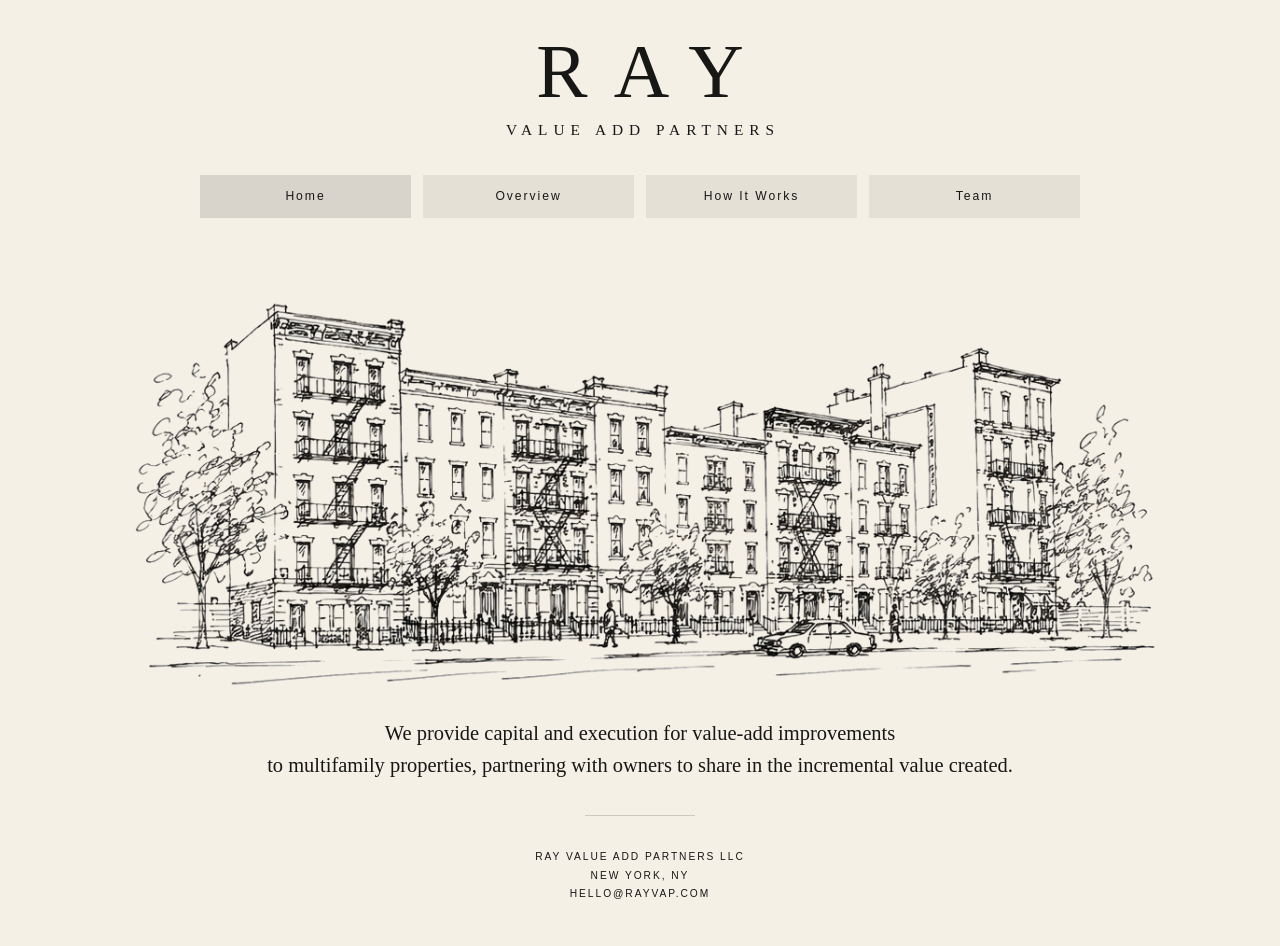
==== index.html @ a3f5995f "Build initial RVAP website" ====
<!doctype html>
<html lang="en">
<head>
  <meta charset="utf-8">
  <meta name="viewport" content="width=device-width, initial-scale=1">
  <title>RAY Value Add Partners</title>
  <meta name="description" content="RAY Value Add Partners provides capital and execution for value-add improvements to residential properties.">
  <link rel="stylesheet" href="assets/css/style.css">
</head>

<body class="home">

<header class="home-header">

  <a class="brand brand-large" href="index.html" aria-label="RAY Value Add Partners home">
    <span class="ray">RAY</span>
    <span class="value-add">VALUE ADD PARTNERS</span>
  </a>

  <nav class="home-nav" aria-label="Primary navigation">
    <a href="index.html" class="active">Home</a>
    <a href="overview.html">Overview</a>
    <a href="how-it-works.html">How It Works</a>
    <a href="team.html">Team</a>
  </nav>

</header>

<main class="home-main">

  <section class="hero">

    <div class="hero-art">
      <img
        class="brownstone-hero"
        src="assets/img/brownstone-hero-transparent.png"
        alt="Pen-and-ink illustration of New York multifamily apartment buildings"
      >
    </div>

    <p class="home-statement">
      We provide capital and execution for value-add improvements
      <br class="desktop-break">
      to multifamily properties, partnering with owners to share in the incremental value created.
    </p>

  </section>

</main>

<footer class="home-footer">
  <p>RAY VALUE ADD PARTNERS LLC</p>
  <p>NEW YORK, NY</p>
  <p><a href="mailto:hello@rayvap.com">HELLO@RAYVAP.COM</a></p>
</footer>

<script src="assets/js/main.js"></script>
</body>
</html>
---- assets/css/style.css ----
:root {
  --paper: #f4f0e6;
  --ink: #171715;
  --muted: #6c6961;
  --rule: rgba(23, 23, 21, 0.65);
  --soft-rule: rgba(23, 23, 21, 0.18);
  --nav: rgba(32, 30, 25, 0.075);
  --max: 1180px;
}

* {
  box-sizing: border-box;
}

html {
  scroll-behavior: smooth;
}

body {
  margin: 0;
  background: var(--paper);
  color: var(--ink);
  font-family: Georgia, "Times New Roman", serif;
  line-height: 1.55;
  -webkit-font-smoothing: antialiased;
}

a {
  color: inherit;
  text-decoration: none;
}

img {
  display: block;
  max-width: 100%;
}

/* ---------- Brand ---------- */

.brand {
  display: inline-flex;
  flex-direction: column;
  align-items: center;
  color: var(--ink);
  line-height: 1;
}

.brand .ray {
  font-size: 2.55rem;
  letter-spacing: 0.34em;
  margin-right: -0.34em;
  font-weight: 400;
}

.brand .value-add {
  margin-top: 0.45rem;
  font-size: 0.66rem;
  letter-spacing: 0.39em;
  margin-right: -0.39em;
  white-space: nowrap;
}

.brand-large .ray {
  font-size: clamp(3.4rem, 6vw, 5.3rem);
}

.brand-large .value-add {
  font-size: clamp(0.72rem, 1.2vw, 1rem);
  margin-top: 0.7rem;
}

/* ---------- Home ---------- */

.home-header {
  width: min(var(--max), calc(100% - 48px));
  margin: 0 auto;
  padding-top: 34px;
  text-align: center;
}

.home-nav {
  display: grid;
  grid-template-columns: repeat(4, 1fr);
  gap: 12px;
  margin: 38px auto 0;
  max-width: 880px;
}

.home-nav a {
  padding: 12px 10px;
  background: var(--nav);
  font-family: Arial, Helvetica, sans-serif;
  font-size: 0.76rem;
  letter-spacing: 0.16em;
  transition: background 180ms ease;
}

.home-nav a:hover,
.home-nav a.active {
  background: rgba(32, 30, 25, 0.13);
}

.home-main {
  width: min(var(--max), calc(100% - 48px));
  margin: 0 auto;
}

.hero {
  padding: 52px 0 32px;
  text-align: center;
}

.hero-art {
  min-height: 355px;
  display: grid;
  place-items: center;
  margin: 0 auto 28px;
  max-width: 1040px;
}

.art-placeholder {
  width: 100%;
  min-height: 330px;
  display: grid;
  place-items: center;
  border-top: 1px solid transparent;
  border-bottom: 1px solid transparent;
  position: relative;
}

.brownstone-placeholder::before {
  content: "";
  width: min(86%, 900px);
  height: 1px;
  background: var(--soft-rule);
  position: absolute;
  bottom: 12%;
  left: 7%;
}

.art-placeholder span {
  font-family: Arial, Helvetica, sans-serif;
  font-size: 0.66rem;
  letter-spacing: 0.22em;
  color: var(--muted);
}

.home-statement {
  max-width: 780px;
  margin: 0 auto;
  font-size: clamp(1.05rem, 1.7vw, 1.28rem);
  line-height: 1.55;
}

.home-statement::after {
  content: "";
  display: block;
  width: 110px;
  height: 1px;
  background: var(--soft-rule);
  margin: 34px auto 0;
}

.home-footer {
  text-align: center;
  padding: 0 24px 42px;
  font-family: Arial, Helvetica, sans-serif;
  font-size: 0.64rem;
  letter-spacing: 0.19em;
  line-height: 1.8;
}

.home-footer p {
  margin: 0;
}

/* ---------- Interior header ---------- */

.site-header {
  width: min(var(--max), calc(100% - 64px));
  margin: 0 auto;
  min-height: 108px;
  display: flex;
  align-items: center;
  justify-content: space-between;
  border-bottom: 1px solid var(--rule);
}

.site-header .brand {
  align-items: flex-start;
}

.site-nav {
  display: flex;
  align-items: center;
  gap: clamp(24px, 3vw, 48px);
  font-size: 0.92rem;
}

.site-nav a {
  position: relative;
}

.site-nav a::after {
  content: "";
  position: absolute;
  left: 0;
  right: 100%;
  bottom: -6px;
  height: 1px;
  background: var(--ink);
  transition: right 180ms ease;
}

.site-nav a:hover::after,
.site-nav a.active::after {
  right: 0;
}

/* ---------- Interior pages ---------- */

.page {
  width: min(var(--max), calc(100% - 64px));
  margin: 0 auto;
  padding: 58px 0 90px;
}

.page-title {
  margin: 0;
  text-align: center;
  font-size: clamp(3rem, 6vw, 5rem);
  line-height: 1.05;
  font-weight: 400;
  letter-spacing: -0.025em;
}

.page-intro {
  max-width: 850px;
  margin: 20px auto 0;
  text-align: center;
  font-size: clamp(1.08rem, 1.8vw, 1.35rem);
  color: #353430;
}

/* ---------- Overview ---------- */

.overview-layout {
  display: grid;
  grid-template-columns: minmax(0, 1.55fr) minmax(260px, 0.8fr);
  gap: clamp(60px, 9vw, 130px);
  align-items: center;
  max-width: 1030px;
  margin: 74px auto 0;
}

.overview-copy {
  font-size: 1.15rem;
  line-height: 1.72;
}

.overview-copy p {
  margin: 0 0 1.45em;
}

.overview-copy p:last-child {
  margin-bottom: 0;
}

.overview-sketch {
  min-height: 470px;
  border-left: 1px solid var(--soft-rule);
  display: flex;
  align-items: center;
  justify-content: center;
  padding-left: 42px;
  color: var(--muted);
  text-align: center;
}

.overview-sketch span {
  font-family: Arial, Helvetica, sans-serif;
  font-size: 0.65rem;
  letter-spacing: 0.2em;
  line-height: 1.8;
}

/* ---------- How It Works ---------- */

.process {
  max-width: 1040px;
  margin: 78px auto 0;
}

.process-step {
  display: grid;
  grid-template-columns: minmax(240px, 0.9fr) minmax(0, 1fr);
  gap: clamp(44px, 8vw, 110px);
  align-items: center;
  min-height: 420px;
  padding: 55px 0;
  border-bottom: 1px solid var(--soft-rule);
}

.process-step:nth-child(even) .step-art {
  order: 2;
}

.process-step:nth-child(even) .step-copy {
  order: 1;
}

.step-art {
  min-height: 310px;
  display: grid;
  place-items: center;
  position: relative;
}

.sketch-placeholder {
  width: 90%;
  height: 280px;
  border: 1px solid rgba(23, 23, 21, 0.24);
  transform: rotate(-1.4deg);
  display: grid;
  place-items: center;
  padding: 24px;
  text-align: center;
  font-family: Arial, Helvetica, sans-serif;
  font-size: 0.65rem;
  letter-spacing: 0.18em;
  line-height: 1.8;
  color: var(--muted);
}

.process-step:nth-child(even) .sketch-placeholder {
  transform: rotate(1.3deg);
}

.step-number {
  display: block;
  font-size: 3.1rem;
  line-height: 1;
  margin-bottom: 12px;
}

.step-copy h2 {
  margin: 0 0 16px;
  font-size: clamp(1.8rem, 3vw, 2.6rem);
  line-height: 1.12;
  font-weight: 400;
}

.step-copy p {
  margin: 0;
  max-width: 570px;
  font-size: 1.12rem;
  line-height: 1.68;
}

.process-conclusion {
  max-width: 800px;
  margin: 72px auto 0;
  text-align: center;
  font-size: 1.13rem;
  line-height: 1.75;
}

/* reveal animation */

.reveal {
  opacity: 0;
  transform: translateY(14px);
  transition:
    opacity 650ms ease,
    transform 650ms ease;
}

.reveal.is-visible {
  opacity: 1;
  transform: translateY(0);
}

/* ---------- Team ---------- */

.team-layout {
  display: grid;
  grid-template-columns: minmax(280px, 0.8fr) minmax(0, 1.25fr);
  gap: clamp(60px, 9vw, 130px);
  align-items: center;
  max-width: 1030px;
  margin: 76px auto 0;
}

.team-portrait {
  min-height: 500px;
  border-right: 1px solid var(--soft-rule);
  padding-right: 44px;
  display: grid;
  place-items: center;
}

.portrait-placeholder {
  width: min(100%, 330px);
  aspect-ratio: 4 / 5;
  border: 1px solid rgba(23, 23, 21, 0.25);
  display: grid;
  place-items: center;
  text-align: center;
  font-family: Arial, Helvetica, sans-serif;
  font-size: 0.65rem;
  letter-spacing: 0.18em;
  color: var(--muted);
}

.team-copy h2 {
  margin: 0 0 30px;
  font-size: clamp(1.8rem, 3vw, 2.65rem);
  font-weight: 400;
  line-height: 1.18;
}

.team-copy h2 span {
  display: block;
  margin-top: 8px;
  font-family: Arial, Helvetica, sans-serif;
  font-size: 0.68rem;
  letter-spacing: 0.2em;
  text-transform: uppercase;
}

.team-copy p {
  margin: 0 0 1.4em;
  font-size: 1.12rem;
  line-height: 1.72;
}

/* ---------- Shared footer ---------- */

.site-footer {
  width: min(var(--max), calc(100% - 64px));
  margin: 0 auto;
  border-top: 1px solid var(--rule);
  padding: 25px 0 38px;
  display: flex;
  justify-content: space-between;
  gap: 24px;
  font-family: Arial, Helvetica, sans-serif;
  font-size: 0.62rem;
  letter-spacing: 0.18em;
  text-transform: uppercase;
}

.site-footer a:hover {
  text-decoration: underline;
}

/* ---------- Responsive ---------- */

@media (max-width: 780px) {
  .home-header,
  .home-main,
  .site-header,
  .page,
  .site-footer {
    width: min(100% - 32px, var(--max));
  }

  .home-header {
    padding-top: 26px;
  }

  .home-nav {
    grid-template-columns: repeat(2, 1fr);
    margin-top: 28px;
  }

  .hero {
    padding-top: 28px;
  }

  .hero-art {
    min-height: 260px;
  }

  .art-placeholder {
    min-height: 240px;
  }

  .desktop-break {
    display: none;
  }

  .site-header {
    min-height: 0;
    padding: 22px 0 18px;
    flex-direction: column;
    gap: 20px;
  }

  .site-header .brand {
    align-items: center;
  }

  .site-nav {
    width: 100%;
    justify-content: center;
    flex-wrap: wrap;
    gap: 12px 24px;
    font-size: 0.85rem;
  }

  .page {
    padding-top: 42px;
  }

  .overview-layout,
  .team-layout {
    grid-template-columns: 1fr;
    gap: 45px;
    margin-top: 50px;
  }

  .overview-sketch {
    min-height: 260px;
    border-left: 0;
    border-top: 1px solid var(--soft-rule);
    padding: 40px 0 0;
  }

  .team-portrait {
    min-height: 0;
    border-right: 0;
    border-bottom: 1px solid var(--soft-rule);
    padding: 0 0 42px;
  }

  .portrait-placeholder {
    width: min(80%, 300px);
  }

  .process {
    margin-top: 50px;
  }

  .process-step {
    grid-template-columns: 1fr;
    min-height: 0;
    gap: 25px;
    padding: 45px 0;
  }

  .process-step:nth-child(even) .step-art,
  .process-step:nth-child(even) .step-copy {
    order: initial;
  }

  .step-art {
    min-height: 230px;
  }

  .sketch-placeholder {
    height: 220px;
  }

  .site-footer {
    flex-direction: column;
    text-align: center;
    align-items: center;
  }
}

@media (prefers-reduced-motion: reduce) {
  html {
    scroll-behavior: auto;
  }

  .reveal {
    opacity: 1;
    transform: none;
    transition: none;
  }
}

/* ---------- Homepage illustration ---------- */

.brownstone-hero {
  width: min(100%, 1080px);
  height: auto;
  margin: 0 auto;
}
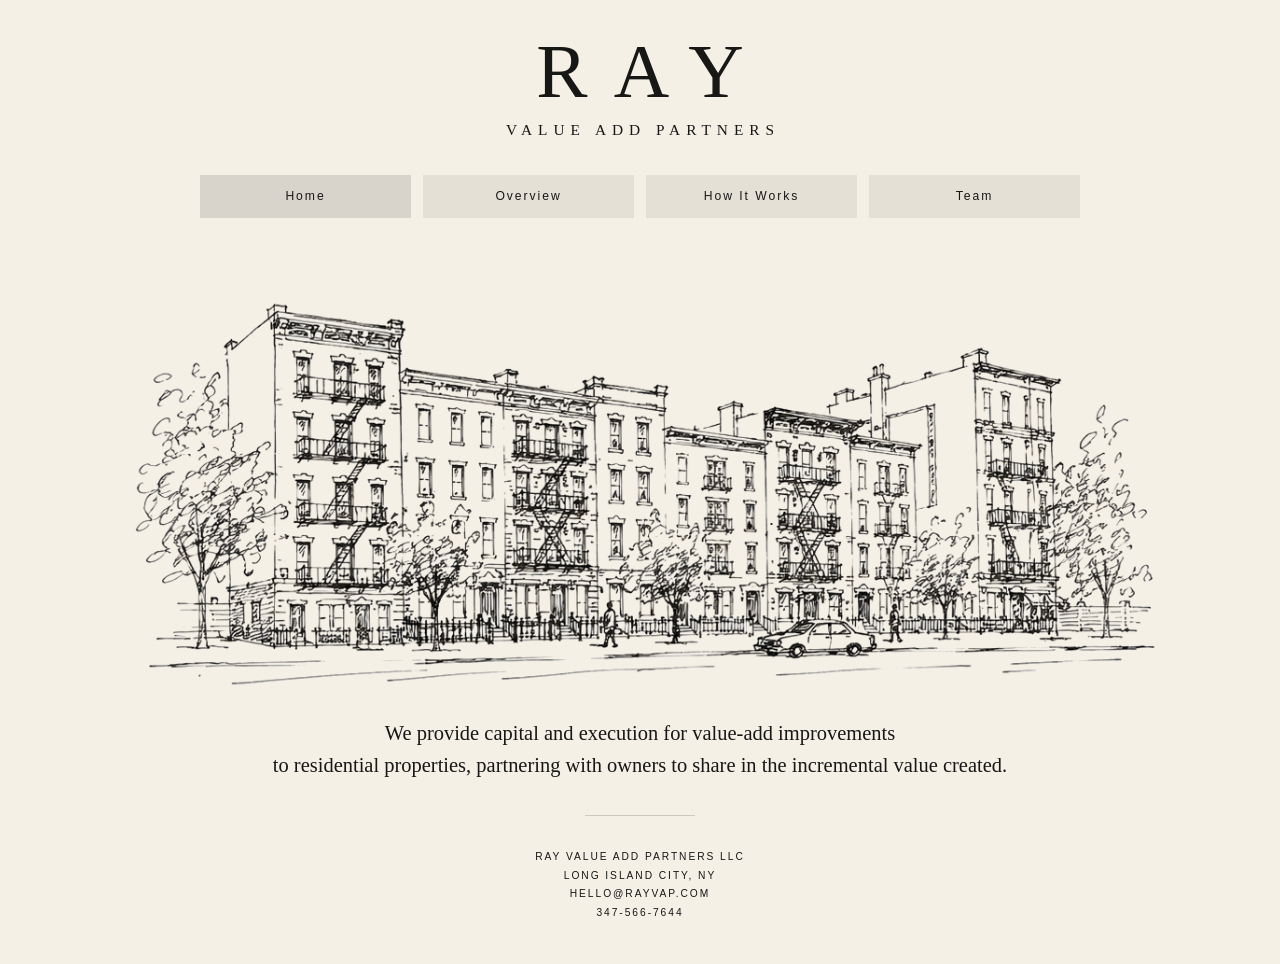
==== commit dc5f7a74: "Refine homepage copy and contact details" ====
--- a/index.html
+++ b/index.html
@@ -41,7 +41,7 @@
     <p class="home-statement">
       We provide capital and execution for value-add improvements
       <br class="desktop-break">
-      to multifamily properties, partnering with owners to share in the incremental value created.
+      to residential properties, partnering with owners to share in the incremental value created.
     </p>
 
   </section>
@@ -50,8 +50,9 @@
 
 <footer class="home-footer">
   <p>RAY VALUE ADD PARTNERS LLC</p>
-  <p>NEW YORK, NY</p>
+  <p>LONG ISLAND CITY, NY</p>
   <p><a href="mailto:hello@rayvap.com">HELLO@RAYVAP.COM</a></p>
+  <p><a href="tel:+13475667644">347-566-7644</a></p>
 </footer>
 
 <script src="assets/js/main.js"></script>
--- a/assets/css/style.css
+++ b/assets/css/style.css
@@ -588,3 +588,892 @@
   height: auto;
   margin: 0 auto;
 }
+
+/* ---------- How It Works artwork ---------- */
+
+.step-sketch {
+  position: absolute;
+  display: block;
+  height: auto;
+}
+
+.step-art-1 {
+  min-height: 340px;
+}
+
+.step1-notes {
+  width: 38%;
+  left: 0;
+  top: 42px;
+}
+
+.step1-closet {
+  width: 48%;
+  left: 29%;
+  top: 18px;
+}
+
+.step1-value {
+  width: 34%;
+  right: -8%;
+  top: 38px;
+}
+
+.step-art-2 {
+  min-height: 360px;
+}
+
+.step2-cost {
+  width: 54%;
+  left: -7%;
+  top: 75px;
+}
+
+.step2-worker {
+  width: 72%;
+  right: -12%;
+  top: 5px;
+}
+
+.step-art-3 {
+  min-height: 360px;
+}
+
+.step3-notes {
+  width: 35%;
+  left: -5%;
+  top: 55px;
+}
+
+.step3-closet {
+  width: 48%;
+  left: 23%;
+  top: 28px;
+}
+
+.step3-lease {
+  width: 55%;
+  right: -24%;
+  top: 38px;
+}
+
+/* ---------- How It Works: Steps 4–5 ---------- */
+
+.process-final {
+  display: grid;
+  grid-template-columns: 1fr 1fr;
+  column-gap: clamp(50px, 8vw, 110px);
+  padding: 70px 0 55px;
+  border-bottom: 1px solid var(--soft-rule);
+}
+
+.final-step h2 {
+  margin: 0 0 16px;
+  font-size: clamp(1.8rem, 3vw, 2.6rem);
+  line-height: 1.12;
+  font-weight: 400;
+}
+
+.final-step p {
+  margin: 0;
+  max-width: 470px;
+  font-size: 1.12rem;
+  line-height: 1.68;
+}
+
+.final-graph {
+  grid-column: 1 / -1;
+  width: 100%;
+  margin-top: 45px;
+  overflow: hidden;
+}
+
+.final-graph img {
+  display: block;
+  width: 100%;
+  max-width: 100%;
+  height: auto;
+  margin-left: 0;
+  margin-top: -15%;
+}
+
+@media (max-width: 780px) {
+  .process-step .step-copy {
+    order: 1 !important;
+  }
+
+  .process-step .step-art {
+    order: 2 !important;
+  }
+
+  .step-art-1,
+  .step-art-2,
+  .step-art-3 {
+    min-height: 285px;
+    transform: scale(0.88);
+    transform-origin: top center;
+    margin-bottom: -25px;
+  }
+
+  .step-art-2,
+  .step-art-3 {
+    min-height: 245px;
+    margin-bottom: -55px;
+  }
+
+  .step1-value {
+    right: 0;
+  }
+
+  .step2-cost {
+    left: 0;
+  }
+
+  .step2-worker {
+    right: 0;
+  }
+
+  .step3-notes {
+    left: 0;
+  }
+
+  .step3-lease {
+    right: -5%;
+  }
+
+  .process-final {
+    grid-template-columns: 1fr;
+    gap: 42px;
+    padding: 50px 0 45px;
+  }
+
+  .final-graph {
+    overflow-x: auto;
+    overflow-y: hidden;
+    margin-top: 10px;
+    padding-bottom: 8px;
+  }
+
+  .final-graph img {
+    width: 720px;
+    max-width: none;
+    margin-left: 0;
+    margin-top: -105px;
+  }
+}
+
+/* ---------- Team portrait ---------- */
+
+.team-headshot {
+  display: block;
+  width: min(100%, 285px);
+  height: auto;
+}
+
+@media (max-width: 780px) {
+  .team-headshot {
+    width: min(72vw, 260px);
+  }
+}
+
+/* How It Works heading scale — match Team content heading */
+.step-copy h2,
+.final-step h2 {
+  font-size: clamp(1.8rem, 3vw, 2.65rem);
+}
+
+.step-copy .step-number,
+.final-step .step-number {
+  font-size: 2.65rem;
+}
+
+@media (max-width: 780px) {
+  .step-copy h2,
+  .final-step h2 {
+    font-size: 1.8rem;
+  }
+
+  .step-copy .step-number,
+  .final-step .step-number {
+    font-size: 2.4rem;
+  }
+}
+
+/* How It Works — align step numbers beside titles */
+.step-copy,
+.final-step {
+  position: relative;
+}
+
+.step-copy .step-number,
+.final-step .step-number {
+  position: absolute;
+  left: 0;
+  top: 0;
+  line-height: 1;
+}
+
+.step-copy h2,
+.final-step h2 {
+  margin-left: 70px;
+  min-height: 2.65rem;
+}
+
+@media (max-width: 780px) {
+  .step-copy h2,
+  .final-step h2 {
+    margin-left: 52px;
+    min-height: 2.4rem;
+  }
+}
+
+/* Give Step 3 artwork a little more breathing room */
+.process-step:nth-child(3) .step-copy {
+  transform: translateX(45px);
+}
+
+@media (max-width: 780px) {
+  .process-step:nth-child(3) .step-copy {
+    transform: none;
+  }
+}
+
+/* ---------- Overview animation ---------- */
+
+.overview-animation {
+  position: relative;
+  width: 100%;
+  aspect-ratio: 4 / 3;
+  overflow: hidden;
+}
+
+.overview-scene {
+  position: absolute;
+  inset: 0;
+  width: 100%;
+  height: 100%;
+  object-fit: contain;
+  opacity: 0;
+  pointer-events: none;
+  animation-duration: 11s;
+  animation-timing-function: ease-in-out;
+  animation-iteration-count: infinite;
+}
+
+/*
+  11-second story:
+  0–1.2    brownstone
+  1.2–2.2  clean plan
+  2.2–3.0  dishwasher
+  3.0–3.8  washer/dryer
+  3.8–4.8  exterior
+  4.8–6.7  storage
+  6.7–7.5  storage annotation
+  7.5–8.5  lease
+  8.5–10.0 uplift
+  10–11    brownstone return
+*/
+
+.ov-brownstone {
+  animation-name: ovBrownstone;
+}
+
+.ov-plan {
+  animation-name: ovPlan;
+}
+
+.ov-dw {
+  animation-name: ovDishwasher;
+}
+
+.ov-wd {
+  animation-name: ovWasherDryer;
+}
+
+.ov-exterior {
+  animation-name: ovExterior;
+}
+
+.ov-storage {
+  animation-name: ovStorage;
+}
+
+.ov-lease-base {
+  animation-name: ovLeaseBase;
+}
+
+.ov-lease-value {
+  animation-name: ovLeaseValue;
+}
+
+@keyframes ovBrownstone {
+  0%      { opacity: 1; }
+  8%      { opacity: 1; }
+  13%     { opacity: 0; }
+  91%     { opacity: 0; }
+  96%     { opacity: 1; }
+  100%    { opacity: 1; }
+}
+
+@keyframes ovPlan {
+  0%, 8%  { opacity: 0; }
+  13%     { opacity: 1; }
+  20%     { opacity: 1; }
+  24%     { opacity: 0; }
+  100%    { opacity: 0; }
+}
+
+@keyframes ovDishwasher {
+  0%, 18% { opacity: 0; }
+  22%     { opacity: 1; }
+  27%     { opacity: 1; }
+  31%     { opacity: 0; }
+  100%    { opacity: 0; }
+}
+
+@keyframes ovWasherDryer {
+  0%, 25% { opacity: 0; }
+  29%     { opacity: 1; }
+  34%     { opacity: 1; }
+  38%     { opacity: 0; }
+  100%    { opacity: 0; }
+}
+
+@keyframes ovExterior {
+  0%, 33% { opacity: 0; }
+  38%     { opacity: 1; }
+  43%     { opacity: 1; }
+  47%     { opacity: 0; }
+  100%    { opacity: 0; }
+}
+
+@keyframes ovStorage {
+  0%, 41% { opacity: 0; }
+  47%     { opacity: 1; }
+  64%     { opacity: 1; }
+  70%     { opacity: 0; }
+  100%    { opacity: 0; }
+}
+
+.overview-storage-note {
+  position: absolute;
+  left: 13%;
+  bottom: 10%;
+  display: flex;
+  align-items: center;
+  gap: 0.35rem;
+  color: #a84e43;
+  font-family: "Courier New", monospace;
+  font-size: clamp(0.55rem, 1.6vw, 0.78rem);
+  font-weight: 600;
+  letter-spacing: 0.08em;
+  transform: rotate(-4deg);
+  opacity: 0;
+  animation: ovStorageNote 11s ease-in-out infinite;
+}
+
+.overview-storage-arrow {
+  display: inline-block;
+  font-size: 1.4em;
+  transform: rotate(-8deg);
+}
+
+@keyframes ovStorageNote {
+  0%, 54% { opacity: 0; transform: rotate(-4deg) translateY(4px); }
+  58%     { opacity: 1; transform: rotate(-4deg) translateY(0); }
+  64%     { opacity: 1; transform: rotate(-4deg) translateY(0); }
+  69%     { opacity: 0; }
+  100%    { opacity: 0; }
+}
+
+@keyframes ovLeaseBase {
+  0%, 65% { opacity: 0; }
+  71%     { opacity: 1; }
+  77%     { opacity: 1; }
+  81%     { opacity: 0; }
+  100%    { opacity: 0; }
+}
+
+@keyframes ovLeaseValue {
+  0%, 75% { opacity: 0; }
+  80%     { opacity: 1; }
+  90%     { opacity: 1; }
+  95%     { opacity: 0; }
+  100%    { opacity: 0; }
+}
+
+@media (prefers-reduced-motion: reduce) {
+  .overview-scene,
+  .overview-storage-note {
+    animation: none;
+  }
+
+  .overview-scene {
+    opacity: 0;
+  }
+
+  .ov-lease-value {
+    opacity: 1;
+  }
+}
+
+
+/* Overview animation artwork scale correction */
+.overview-scene {
+  width: 180%;
+  height: 180%;
+  left: -40%;
+  top: -40%;
+  max-width: none;
+}
+
+
+/* ---------- Overview animation sizing correction ---------- */
+
+/* Undo the previous 180% artwork zoom */
+.overview-scene {
+  inset: 0;
+  left: 0;
+  top: 0;
+  width: 100%;
+  height: 100%;
+  max-width: 100%;
+  object-fit: contain;
+}
+
+/* Give the illustration materially more page width */
+.overview-layout {
+  grid-template-columns: minmax(0, 1.25fr) minmax(400px, 1fr);
+  gap: clamp(45px, 6vw, 85px);
+  max-width: 1180px;
+}
+
+.overview-sketch {
+  padding-left: 32px;
+}
+
+.overview-animation {
+  width: 100%;
+  aspect-ratio: 4 / 3;
+}
+
+@media (max-width: 760px) {
+  .overview-layout {
+    grid-template-columns: 1fr;
+  }
+
+  .overview-sketch {
+    padding: 40px 0 0;
+  }
+
+  .overview-animation {
+    width: min(100%, 520px);
+    margin: 0 auto;
+  }
+}
+
+/* Let Overview artwork use more of the illustration column */
+.overview-animation {
+  width: 100%;
+  aspect-ratio: auto;
+  height: 470px;
+}
+
+.overview-scene {
+  width: 100%;
+  height: 100%;
+  object-fit: contain;
+}
+
+@media (max-width: 760px) {
+  .overview-animation {
+    height: 360px;
+  }
+}
+
+/* Final small Overview illustration size bump */
+.overview-animation {
+  height: 510px;
+}
+
+@media (max-width: 760px) {
+  .overview-animation {
+    height: 380px;
+  }
+}
+
+/* Overview illustration — final sizing */
+.overview-animation {
+  height: 550px;
+}
+
+@media (max-width: 760px) {
+  .overview-animation {
+    height: 400px;
+  }
+}
+
+/* How It Works — match typography scale to other subpages */
+.step-copy h2 {
+  font-size: clamp(2rem, 3.2vw, 2.8rem);
+}
+
+.step-copy p {
+  font-size: 1.2rem;
+  line-height: 1.72;
+}
+
+.process-conclusion {
+  font-size: 1.2rem;
+}
+
+/* How It Works — bring process content to established subpage scale */
+.process {
+  max-width: 1120px;
+}
+
+.process-step {
+  grid-template-columns: minmax(300px, 0.9fr) minmax(0, 1.15fr);
+  gap: clamp(50px, 7vw, 95px);
+}
+
+.step-copy h2 {
+  font-size: clamp(2.35rem, 3.4vw, 3rem);
+  line-height: 1.12;
+}
+
+.step-copy p {
+  font-size: 1.32rem;
+  line-height: 1.68;
+}
+
+.process-conclusion {
+  font-size: 1.3rem;
+}
+
+/* ---------- How It Works: mobile artwork fix ---------- */
+
+@media (max-width: 780px) {
+
+  .process-step {
+    gap: 28px;
+  }
+
+  .process-step .step-copy {
+    order: 1 !important;
+  }
+
+  .process-step .step-art {
+    order: 2 !important;
+  }
+
+  /* Do not scale/collapse the absolute-positioned compositions */
+  .step-art-1,
+  .step-art-2,
+  .step-art-3 {
+    width: 100%;
+    transform: none;
+    margin-bottom: 0;
+    position: relative;
+  }
+
+  .step-art-1 {
+    min-height: 330px;
+  }
+
+  .step-art-2 {
+    min-height: 340px;
+  }
+
+  .step-art-3 {
+    min-height: 340px;
+  }
+
+  /* Keep all artwork inside the mobile viewport */
+  .step1-notes {
+    width: 38%;
+    left: 0;
+    top: 42px;
+  }
+
+  .step1-closet {
+    width: 48%;
+    left: 27%;
+    top: 18px;
+  }
+
+  .step1-value {
+    width: 32%;
+    right: 0;
+    top: 38px;
+  }
+
+  .step2-cost {
+    width: 50%;
+    left: 0;
+    top: 75px;
+  }
+
+  .step2-worker {
+    width: 68%;
+    right: 0;
+    top: 5px;
+  }
+
+  .step3-notes {
+    width: 33%;
+    left: 0;
+    top: 55px;
+  }
+
+  .step3-closet {
+    width: 46%;
+    left: 22%;
+    top: 28px;
+  }
+
+  .step3-lease {
+    width: 50%;
+    right: 0;
+    top: 38px;
+  }
+
+  /* Step 4/5 graph should fit the phone instead of becoming a 720px scroller */
+  .final-graph {
+    overflow: visible;
+    width: 100%;
+    margin-top: 12px;
+    padding-bottom: 0;
+  }
+
+  .final-graph img {
+    width: 100%;
+    max-width: 100%;
+    height: auto;
+    margin: -8% 0 0;
+  }
+}
+
+/* ---------- How It Works: deterministic mobile artwork sizing ---------- */
+
+@media (max-width: 780px) {
+
+  .step-art-1,
+  .step-art-2,
+  .step-art-3 {
+    width: 100%;
+    height: 320px;
+    min-height: 320px;
+    overflow: visible;
+    transform: none;
+    margin: 0;
+  }
+
+  /* Step 1 */
+  .step1-notes {
+    width: 135px;
+    left: 0;
+    top: 48px;
+  }
+
+  .step1-closet {
+    width: 175px;
+    left: 92px;
+    top: 20px;
+  }
+
+  .step1-value {
+    width: 120px;
+    right: 0;
+    top: 45px;
+  }
+
+  /* Step 2 */
+  .step2-cost {
+    width: 175px;
+    left: 0;
+    top: 70px;
+  }
+
+  .step2-worker {
+    width: 245px;
+    right: 0;
+    top: 10px;
+  }
+
+  /* Step 3 */
+  .step3-notes {
+    width: 120px;
+    left: 0;
+    top: 55px;
+  }
+
+  .step3-closet {
+    width: 170px;
+    left: 80px;
+    top: 28px;
+  }
+
+  .step3-lease {
+    width: 195px;
+    right: 0;
+    top: 40px;
+  }
+}
+
+/* ---------- How It Works: restore true single-column mobile layout ---------- */
+
+@media (max-width: 780px) {
+  .process-step {
+    grid-template-columns: minmax(0, 1fr);
+    gap: 28px;
+  }
+
+  .process-step .step-copy,
+  .process-step .step-art {
+    width: 100%;
+    min-width: 0;
+  }
+
+  .process-step .step-copy {
+    order: 1 !important;
+  }
+
+  .process-step .step-art {
+    order: 2 !important;
+  }
+}
+
+/* How It Works — mobile Steps 4/5 narrative order */
+@media (max-width: 780px) {
+  .process-final {
+    display: grid;
+    grid-template-columns: 1fr;
+    gap: 36px;
+  }
+
+  .final-step-4 {
+    grid-row: 1;
+  }
+
+  .final-graph {
+    grid-column: 1;
+    grid-row: 2;
+    margin-top: 0;
+  }
+
+  .final-step-5 {
+    grid-row: 3;
+  }
+}
+
+/* How It Works — enlarge final visualization on mobile */
+@media (max-width: 780px) {
+  .final-graph {
+    width: 112%;
+    margin-left: -6%;
+  }
+
+  .final-graph img {
+    width: 100%;
+    max-width: none;
+    height: auto;
+  }
+}
+
+/* How It Works — final mobile visualization size */
+@media (max-width: 780px) {
+  .final-graph {
+    width: 118%;
+    margin-left: -9%;
+  }
+}
+
+/* How It Works — mobile graph legibility */
+@media (max-width: 780px) {
+  .final-graph {
+    width: 118%;
+    margin-left: -9%;
+    margin-top: 24px;
+    margin-bottom: 18px;
+  }
+
+  .final-graph img {
+    width: 100%;
+    max-width: none;
+    height: auto;
+    transform: scaleY(1.25);
+    transform-origin: center;
+  }
+}
+
+/* How It Works — final mobile graph stretch */
+@media (max-width: 780px) {
+  .final-graph img {
+    transform: scaleY(1.35);
+  }
+}
+
+/* How It Works — give stretched mobile graph breathing room */
+@media (max-width: 780px) {
+  .final-graph {
+    margin-top: 60px;
+    margin-bottom: 28px;
+  }
+}
+
+/* Overview — mobile: illustration before copy */
+@media (max-width: 780px) {
+  .overview-layout {
+    display: flex;
+    flex-direction: column;
+    gap: 28px;
+    margin-top: 28px;
+  }
+
+  .overview-sketch {
+    order: 1;
+    width: 100%;
+    padding-top: 0;
+    border-top: 0;
+  }
+
+  .overview-copy {
+    order: 2;
+  }
+}
+
+/* Home — enlarge hero artwork on mobile */
+@media (max-width: 780px) {
+  .brownstone-hero {
+    width: 125%;
+    max-width: none;
+    margin-left: -12.5%;
+    margin-right: -12.5%;
+  }
+}
+
+/* Home — refine mobile hero artwork width */
+@media (max-width: 780px) {
+  .brownstone-hero {
+    width: 112%;
+    max-width: none;
+    margin-left: -6%;
+    margin-right: -6%;
+  }
+}
+
+/* Home — slightly taller mobile hero artwork */
+@media (max-width: 780px) {
+  .brownstone-hero {
+    transform: scaleY(1.15);
+    transform-origin: center;
+  }
+}
+
+/* Home — final mobile hero proportions */
+@media (max-width: 780px) {
+  .brownstone-hero {
+    transform: scaleY(1.22);
+  }
+}
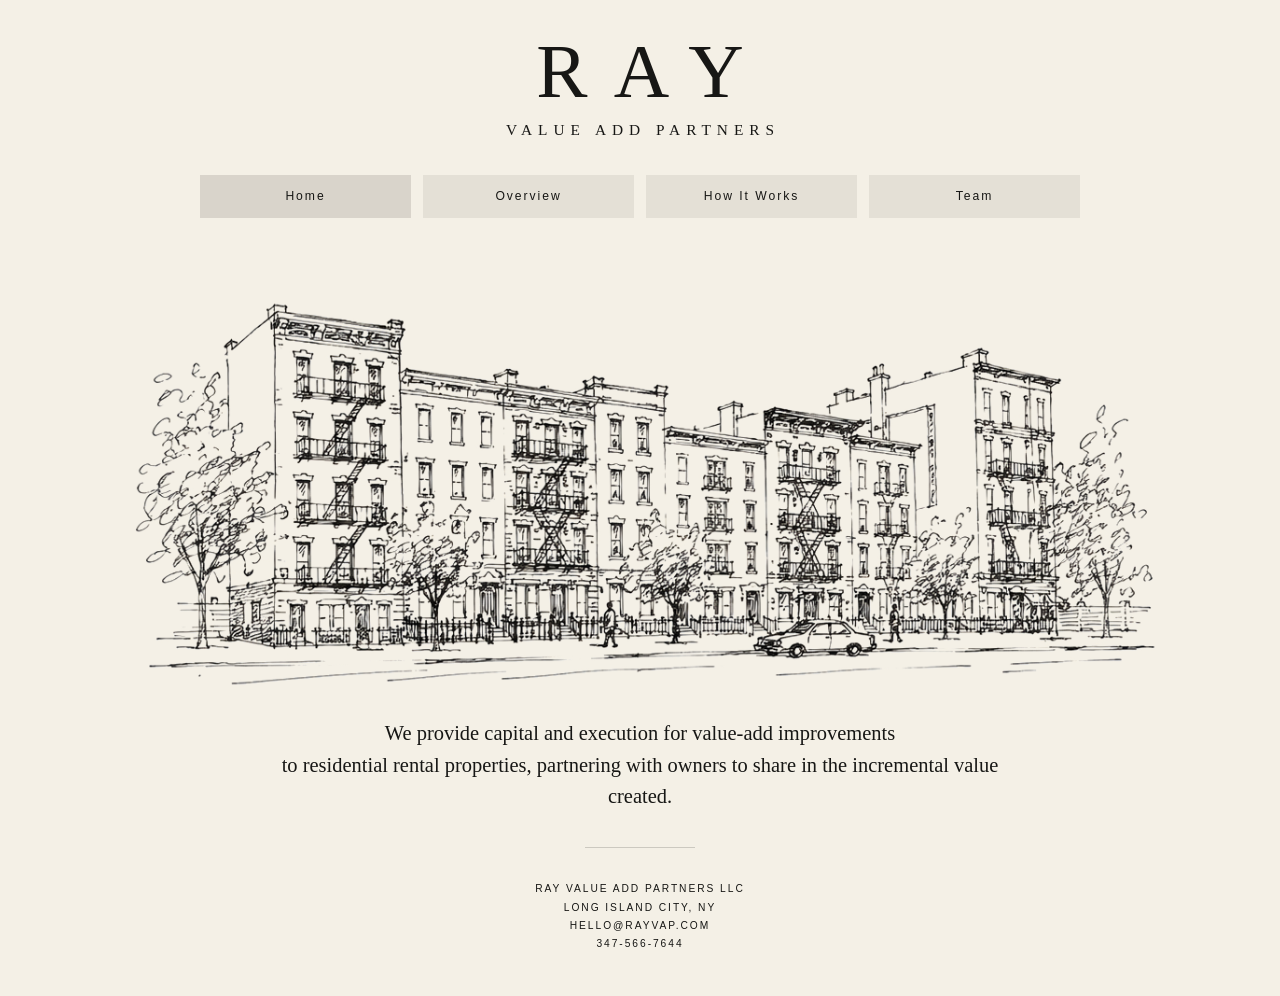
==== commit e71e09e8: "Refine property description and subpage contact details" ====
--- a/index.html
+++ b/index.html
@@ -41,7 +41,7 @@
     <p class="home-statement">
       We provide capital and execution for value-add improvements
       <br class="desktop-break">
-      to residential properties, partnering with owners to share in the incremental value created.
+      to residential rental properties, partnering with owners to share in the incremental value created.
     </p>
 
   </section>
--- a/assets/css/style.css
+++ b/assets/css/style.css
@@ -1477,3 +1477,18 @@
     transform: scaleY(1.22);
   }
 }
+
+
+/* ---------- Footer contact ---------- */
+.footer-contact {
+  display: flex;
+  flex-direction: column;
+  align-items: flex-end;
+  gap: 4px;
+}
+
+@media (max-width: 780px) {
+  .footer-contact {
+    align-items: center;
+  }
+}
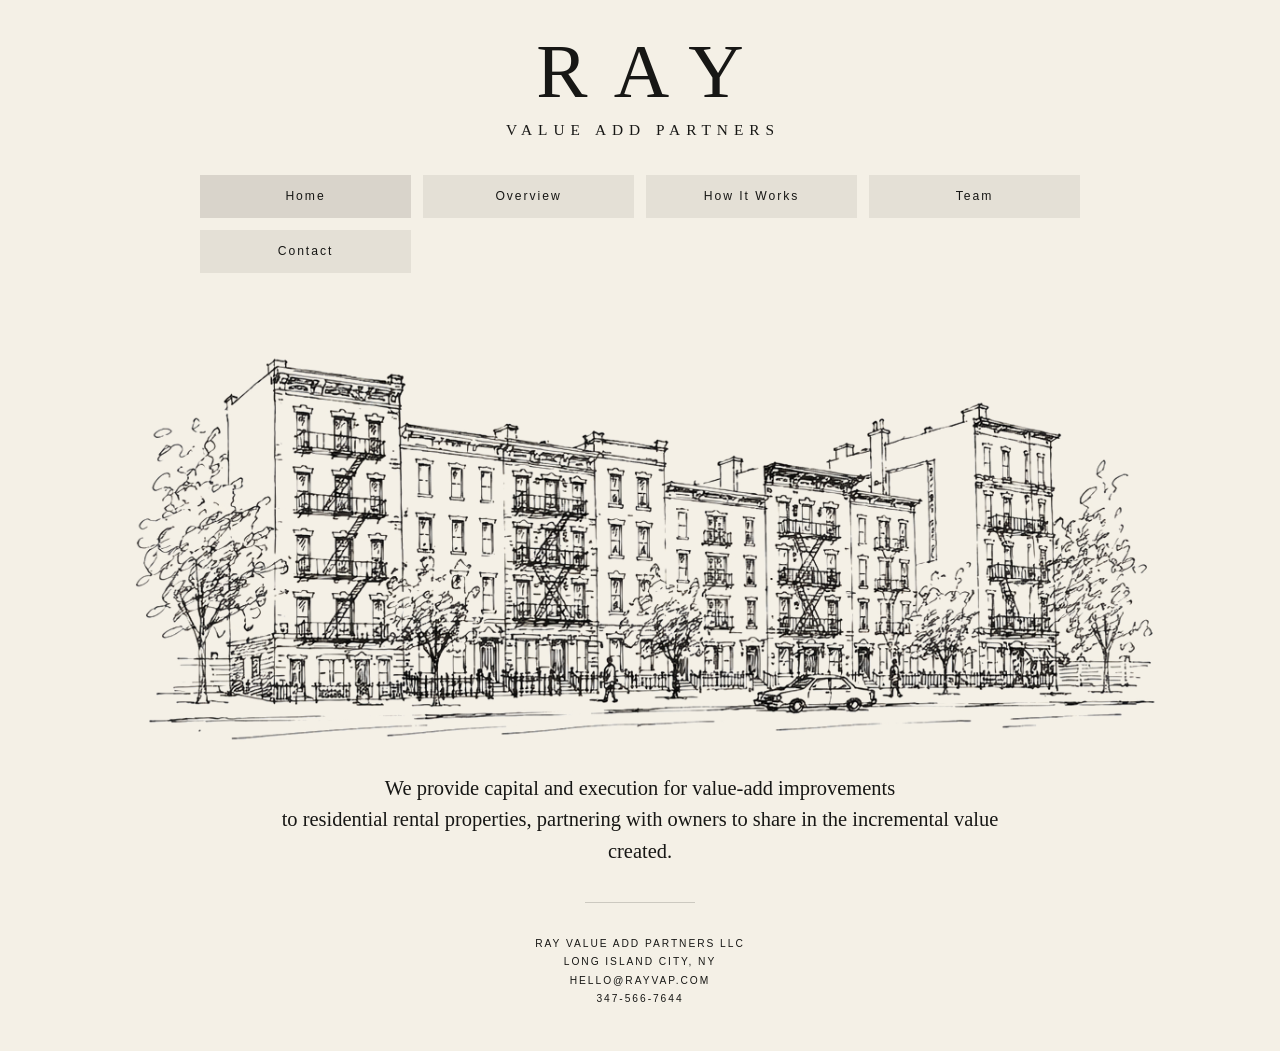
==== commit 44f62deb: "Add Contact to site navigation" ====
--- a/index.html
+++ b/index.html
@@ -5,7 +5,7 @@
   <meta name="viewport" content="width=device-width, initial-scale=1">
   <title>RAY Value Add Partners</title>
   <meta name="description" content="RAY Value Add Partners provides capital and execution for value-add improvements to residential properties.">
-  <link rel="stylesheet" href="assets/css/style.css">
+  <link rel="stylesheet" href="assets/css/style.css?v=b63b0f9">
 </head>
 
 <body class="home">
@@ -22,6 +22,7 @@
     <a href="overview.html">Overview</a>
     <a href="how-it-works.html">How It Works</a>
     <a href="team.html">Team</a>
+    <a href="contact.html">Contact</a>
   </nav>
 
 </header>
--- a/assets/css/style.css
+++ b/assets/css/style.css
@@ -1492,3 +1492,652 @@
     align-items: center;
   }
 }
+
+/* Footer contact — force email and phone onto separate lines */
+.site-footer .footer-contact {
+  display: flex;
+  flex-direction: column;
+  align-items: flex-end;
+  text-align: right;
+}
+
+.site-footer .footer-contact a {
+  display: block;
+}
+
+@media (max-width: 780px) {
+  .site-footer .footer-contact {
+    align-items: center;
+    text-align: center;
+  }
+}
+
+/* Footer contact — center phone beneath email */
+.site-footer .footer-contact {
+  align-items: center;
+  text-align: center;
+}
+
+/* Interior header — center brand lockup */
+.site-header .brand {
+  align-items: center;
+}
+
+
+/* ---------- Contact ---------- */
+
+.contact-layout {
+  display: grid;
+  grid-template-columns: minmax(0, 0.8fr) minmax(360px, 1fr);
+  gap: clamp(70px, 10vw, 140px);
+  align-items: start;
+  max-width: 1030px;
+  margin: 76px auto 0;
+}
+
+.contact-copy {
+  font-size: 1.15rem;
+  line-height: 1.72;
+}
+
+.contact-copy h2 {
+  margin: 0 0 22px;
+  font-size: clamp(1.8rem, 3vw, 2.65rem);
+  line-height: 1.18;
+  font-weight: 400;
+}
+
+.contact-copy p {
+  margin: 0 0 38px;
+}
+
+.contact-details {
+  display: flex;
+  flex-direction: column;
+  align-items: flex-start;
+  gap: 11px;
+  font-family: Arial, Helvetica, sans-serif;
+  font-size: 0.78rem;
+  letter-spacing: 0.13em;
+  text-transform: uppercase;
+}
+
+.contact-details a:hover {
+  text-decoration: underline;
+}
+
+.contact-form {
+  border-left: 1px solid var(--soft-rule);
+  padding-left: 48px;
+}
+
+.form-field {
+  margin-bottom: 25px;
+}
+
+.form-field label {
+  display: block;
+  margin-bottom: 8px;
+  font-family: Arial, Helvetica, sans-serif;
+  font-size: 0.68rem;
+  letter-spacing: 0.16em;
+  text-transform: uppercase;
+}
+
+.form-field input,
+.form-field textarea {
+  display: block;
+  width: 100%;
+  border: 0;
+  border-bottom: 1px solid rgba(23, 23, 21, 0.5);
+  border-radius: 0;
+  padding: 8px 2px 9px;
+  background: transparent;
+  color: var(--ink);
+  font: inherit;
+  outline: none;
+}
+
+.form-field textarea {
+  min-height: 115px;
+  resize: vertical;
+  border: 1px solid rgba(23, 23, 21, 0.35);
+  padding: 12px;
+}
+
+.form-field input:focus,
+.form-field textarea:focus {
+  border-color: var(--ink);
+}
+
+.contact-submit {
+  border: 1px solid var(--ink);
+  padding: 12px 22px;
+  background: transparent;
+  color: var(--ink);
+  font-family: Arial, Helvetica, sans-serif;
+  font-size: 0.68rem;
+  letter-spacing: 0.16em;
+  text-transform: uppercase;
+  cursor: pointer;
+}
+
+.contact-submit:hover {
+  background: var(--ink);
+  color: var(--paper);
+}
+
+@media (max-width: 780px) {
+  .contact-layout {
+    grid-template-columns: 1fr;
+    gap: 48px;
+    margin-top: 50px;
+  }
+
+  .contact-form {
+    border-left: 0;
+    border-top: 1px solid var(--soft-rule);
+    padding: 42px 0 0;
+  }
+}
+
+
+/* ---------- Contact animation ---------- */
+
+.contact-animation-section {
+  width: min(1180px, 100%);
+  margin: 38px auto 72px;
+}
+
+.contact-animation-frame {
+  display: block;
+  width: 100%;
+  aspect-ratio: 1536 / 1024;
+  border: 0;
+  background: transparent;
+}
+
+@media (max-width: 780px) {
+  .contact-animation-section {
+    margin: 28px auto 48px;
+  }
+
+  .contact-animation-frame {
+    width: 100%;
+  }
+}
+
+/* Contact animation viewport — crop unused animation canvas whitespace */
+.contact-animation-section {
+  width: min(1000px, 100%);
+  height: 520px;
+  margin: 28px auto 58px;
+  overflow: hidden;
+  position: relative;
+}
+
+.contact-animation-frame {
+  position: absolute;
+  width: 1200px;
+  height: 800px;
+  max-width: none;
+  border: 0;
+
+  /* Pull the useful drawing upward into the viewport */
+  left: 50%;
+  top: -155px;
+  transform: translateX(-50%);
+}
+
+@media (max-width: 780px) {
+  .contact-animation-section {
+    width: 100%;
+    height: 390px;
+    margin: 20px auto 42px;
+  }
+
+  .contact-animation-frame {
+    width: 900px;
+    height: 600px;
+    top: -105px;
+  }
+}
+
+/* ---------- Final Contact page spacing ---------- */
+
+/* Pull animation closer to heading and stop it owning the whole page */
+.contact-animation-section {
+  height: 475px;
+  margin: 0 auto 34px;
+}
+
+/* Bring actual contact information immediately beneath animation */
+.contact-layout {
+  margin-top: 0;
+}
+
+/* Slight breathing room before footer */
+.contact-layout + * {
+  margin-top: 40px;
+}
+
+@media (max-width: 780px) {
+  .contact-animation-section {
+    height: 360px;
+    margin: 0 auto 32px;
+  }
+
+  .contact-layout {
+    margin-top: 0;
+  }
+}
+
+/* ---------- Contact animation: final left-column placement ---------- */
+
+.contact-copy-animation {
+  position: relative;
+  width: 100%;
+  height: 245px;
+  margin: 8px 0 30px;
+  overflow: hidden;
+}
+
+.contact-copy-animation-frame {
+  position: absolute;
+  width: 610px;
+  height: 407px;
+  max-width: none;
+  border: 0;
+  left: 50%;
+  top: -78px;
+  transform: translateX(-50%);
+  background: transparent;
+}
+
+@media (max-width: 780px) {
+  .contact-copy-animation {
+    height: 300px;
+    margin: 10px 0 30px;
+  }
+
+  .contact-copy-animation-frame {
+    width: 720px;
+    height: 480px;
+    top: -82px;
+  }
+}
+
+/* ---------- Contact final spacing / animation scale ---------- */
+
+/* More breathing room below Contact heading */
+.contact-layout {
+  margin-top: 46px;
+}
+
+/* Larger animation without changing left-column proportions */
+.contact-copy-animation {
+  height: 315px;
+  margin: 14px 0 0;
+}
+
+.contact-copy-animation-frame {
+  width: 805px;
+  height: 537px;
+  top: -103px;
+}
+
+@media (max-width: 780px) {
+  .contact-layout {
+    margin-top: 38px;
+  }
+
+  .contact-copy-animation {
+    height: 325px;
+  }
+
+  .contact-copy-animation-frame {
+    width: 780px;
+    height: 520px;
+    top: -95px;
+  }
+}
+
+/* ---------- Contact final refinement ---------- */
+
+/* More separation from Contact title */
+.contact-layout {
+  margin-top: 76px;
+}
+
+/* Slightly quieter left-side copy */
+.contact-copy h2 {
+  font-size: clamp(1.8rem, 2.8vw, 2.5rem);
+  line-height: 1.16;
+  margin-bottom: 18px;
+}
+
+.contact-copy {
+  font-size: 1.08rem;
+}
+
+.contact-copy p {
+  margin-bottom: 24px;
+}
+
+/* Another step larger on the animation */
+.contact-copy-animation {
+  height: 350px;
+  margin-top: 8px;
+}
+
+.contact-copy-animation-frame {
+  width: 900px;
+  height: 600px;
+  top: -116px;
+}
+
+@media (max-width: 780px) {
+  .contact-layout {
+    margin-top: 48px;
+  }
+
+  .contact-copy-animation {
+    height: 340px;
+  }
+
+  .contact-copy-animation-frame {
+    width: 830px;
+    height: 553px;
+    top: -102px;
+  }
+}
+
+/* ---------- Contact left-column final sizing ---------- */
+
+/* Pull ONLY the left-hand content upward */
+.contact-copy {
+  transform: translateY(-28px);
+}
+
+/* Make animation substantially larger */
+.contact-copy-animation {
+  height: 390px;
+  margin-top: 4px;
+  overflow: hidden;
+}
+
+.contact-copy-animation-frame {
+  width: 1080px;
+  height: 720px;
+  top: -142px;
+}
+
+@media (max-width: 780px) {
+  .contact-copy {
+    transform: none;
+  }
+
+  .contact-copy-animation {
+    height: 360px;
+  }
+
+  .contact-copy-animation-frame {
+    width: 900px;
+    height: 600px;
+    top: -115px;
+  }
+}
+
+/* ---------- Contact left-column final sizing ---------- */
+
+/* Pull ONLY the left-hand content upward */
+.contact-copy {
+  transform: translateY(-28px);
+}
+
+/* Make animation substantially larger */
+.contact-copy-animation {
+  height: 390px;
+  margin-top: 4px;
+  overflow: hidden;
+}
+
+.contact-copy-animation-frame {
+  width: 1080px;
+  height: 720px;
+  top: -142px;
+}
+
+@media (max-width: 780px) {
+  .contact-copy {
+    transform: none;
+  }
+
+  .contact-copy-animation {
+    height: 360px;
+  }
+
+  .contact-copy-animation-frame {
+    width: 900px;
+    height: 600px;
+    top: -115px;
+  }
+}
+
+/* ---------- Contact animation: larger final pass ---------- */
+
+.contact-copy-animation {
+  height: 430px;
+}
+
+.contact-copy-animation-frame {
+  width: 1250px;
+  height: 833px;
+  top: -166px;
+}
+
+@media (max-width: 780px) {
+  .contact-copy-animation {
+    height: 380px;
+  }
+
+  .contact-copy-animation-frame {
+    width: 1000px;
+    height: 667px;
+    top: -130px;
+  }
+}
+
+/* Pull visible animation artwork upward toward the copy */
+.contact-copy-animation-frame {
+  top: -235px;
+}
+
+@media (max-width: 780px) {
+  .contact-copy-animation-frame {
+    top: -175px;
+  }
+}
+
+/* Contact animation — larger, preserving current vertical crop */
+.contact-copy-animation {
+  height: 455px;
+}
+
+.contact-copy-animation-frame {
+  width: 1440px;
+  height: 960px;
+  top: -270px;
+}
+
+@media (max-width: 780px) {
+  .contact-copy-animation {
+    height: 400px;
+  }
+
+  .contact-copy-animation-frame {
+    width: 1120px;
+    height: 747px;
+    top: -205px;
+  }
+}
+
+/* Pull visible animation artwork upward toward the copy */
+.contact-copy-animation-frame {
+  top: -235px;
+}
+
+@media (max-width: 780px) {
+  .contact-copy-animation-frame {
+    top: -175px;
+  }
+}
+
+/* Pull visible animation artwork upward toward the copy */
+.contact-copy-animation-frame {
+  top: -235px;
+}
+
+@media (max-width: 780px) {
+  .contact-copy-animation-frame {
+    top: -175px;
+  }
+}
+
+/* =========================================================
+   CONTACT ANIMATION — ACTUAL VISUAL SCALE
+   Scale the rendered iframe itself, not its internal canvas.
+   ========================================================= */
+
+.contact-copy-animation {
+  position: relative;
+  width: 100%;
+  height: 455px;
+  overflow: hidden;
+  margin-top: 0;
+}
+
+.contact-copy-animation-frame {
+  position: absolute;
+
+  /* Smaller logical iframe... */
+  width: 900px;
+  height: 600px;
+
+  /* ...physically magnified 1.55x */
+  transform: translateX(-50%) scale(1.55);
+  transform-origin: top center;
+
+  left: 50%;
+  top: -205px;
+
+  max-width: none;
+  border: 0;
+}
+
+@media (max-width: 780px) {
+  .contact-copy-animation {
+    height: 390px;
+  }
+
+  .contact-copy-animation-frame {
+    width: 800px;
+    height: 533px;
+    transform: translateX(-50%) scale(1.35);
+    top: -160px;
+  }
+}
+
+/* ---------- Contact animation: preserve 1.55x scale, stop clipping ---------- */
+
+/*
+Allow the enlarged animation to extend horizontally beyond the
+left column. The contact grid itself does not move.
+*/
+.contact-copy-animation {
+  width: 145%;
+  margin-left: -22.5%;
+  height: 455px;
+  overflow: hidden;
+}
+
+/* Keep the scale that finally looks right */
+.contact-copy-animation-frame {
+  width: 900px;
+  height: 600px;
+  left: 50%;
+  top: -205px;
+  transform: translateX(-50%) scale(1.55);
+  transform-origin: top center;
+}
+
+@media (max-width: 780px) {
+  .contact-copy-animation {
+    width: 100%;
+    margin-left: 0;
+    height: 390px;
+  }
+}
+
+/* =========================================================
+   CONTACT ANIMATION — FINAL LARGE VIEW WITHOUT INTERNAL CLIP
+   ========================================================= */
+
+.contact-copy-animation {
+  position: relative;
+  width: 145%;
+  margin-left: -22.5%;
+  height: 455px;
+  overflow: hidden;
+}
+
+/*
+Large iframe, NO transform scaling.
+This gives the animation a genuinely larger viewport instead
+of magnifying a smaller viewport and clipping its contents.
+*/
+.contact-copy-animation-frame {
+  position: absolute;
+  width: 1400px;
+  height: 933px;
+  max-width: none;
+
+  left: 50%;
+  top: -265px;
+
+  transform: translateX(-50%);
+  transform-origin: top center;
+
+  border: 0;
+  background: transparent;
+}
+
+@media (max-width: 780px) {
+  .contact-copy-animation {
+    width: 100%;
+    margin-left: 0;
+    height: 390px;
+  }
+
+  .contact-copy-animation-frame {
+    width: 1050px;
+    height: 700px;
+    top: -195px;
+  }
+}
+
+/* Contact animation: preserve final scale, expose left annotation */
+.contact-copy-animation-frame {
+  left: calc(50% + 55px);
+}
+
+@media (max-width: 780px) {
+  .contact-copy-animation-frame {
+    left: 50%;
+  }
+}
+
+/* Final animation framing micro-adjustment */
+.contact-copy-animation-frame {
+  left: calc(50% + 73px);
+}
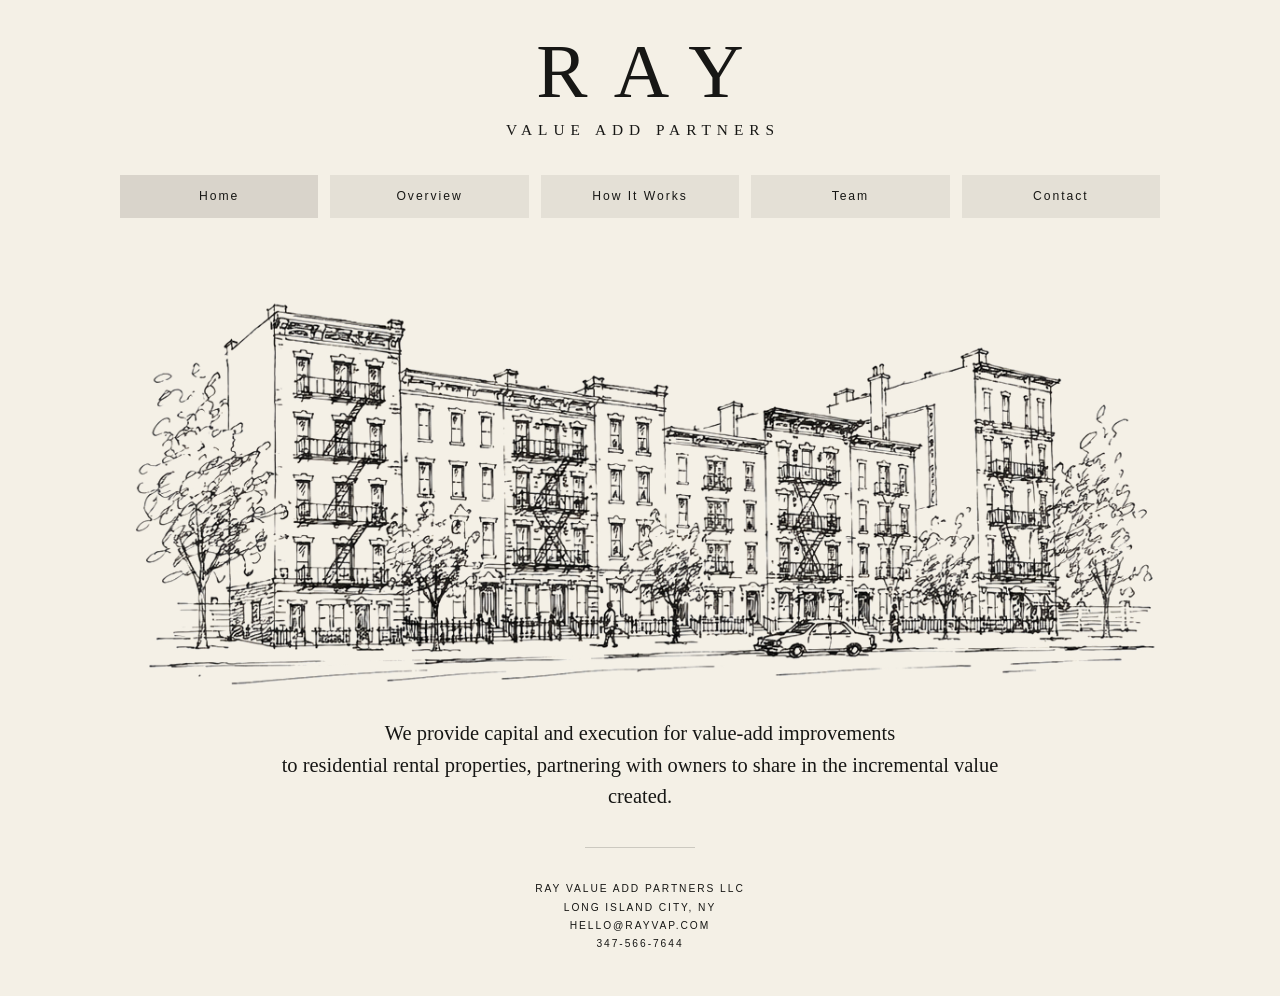
==== commit ffa7f906: "Fix five-item homepage navigation" ====
--- a/index.html
+++ b/index.html
@@ -5,7 +5,7 @@
   <meta name="viewport" content="width=device-width, initial-scale=1">
   <title>RAY Value Add Partners</title>
   <meta name="description" content="RAY Value Add Partners provides capital and execution for value-add improvements to residential properties.">
-  <link rel="stylesheet" href="assets/css/style.css?v=b63b0f9">
+  <link rel="stylesheet" href="assets/css/style.css?v=home-nav-5">
 </head>
 
 <body class="home">
--- a/assets/css/style.css
+++ b/assets/css/style.css
@@ -2141,3 +2141,9 @@
 .contact-copy-animation-frame {
   left: calc(50% + 73px);
 }
+
+/* Homepage navigation — five items */
+.home-nav {
+  grid-template-columns: repeat(5, 1fr);
+  max-width: 1040px;
+}
